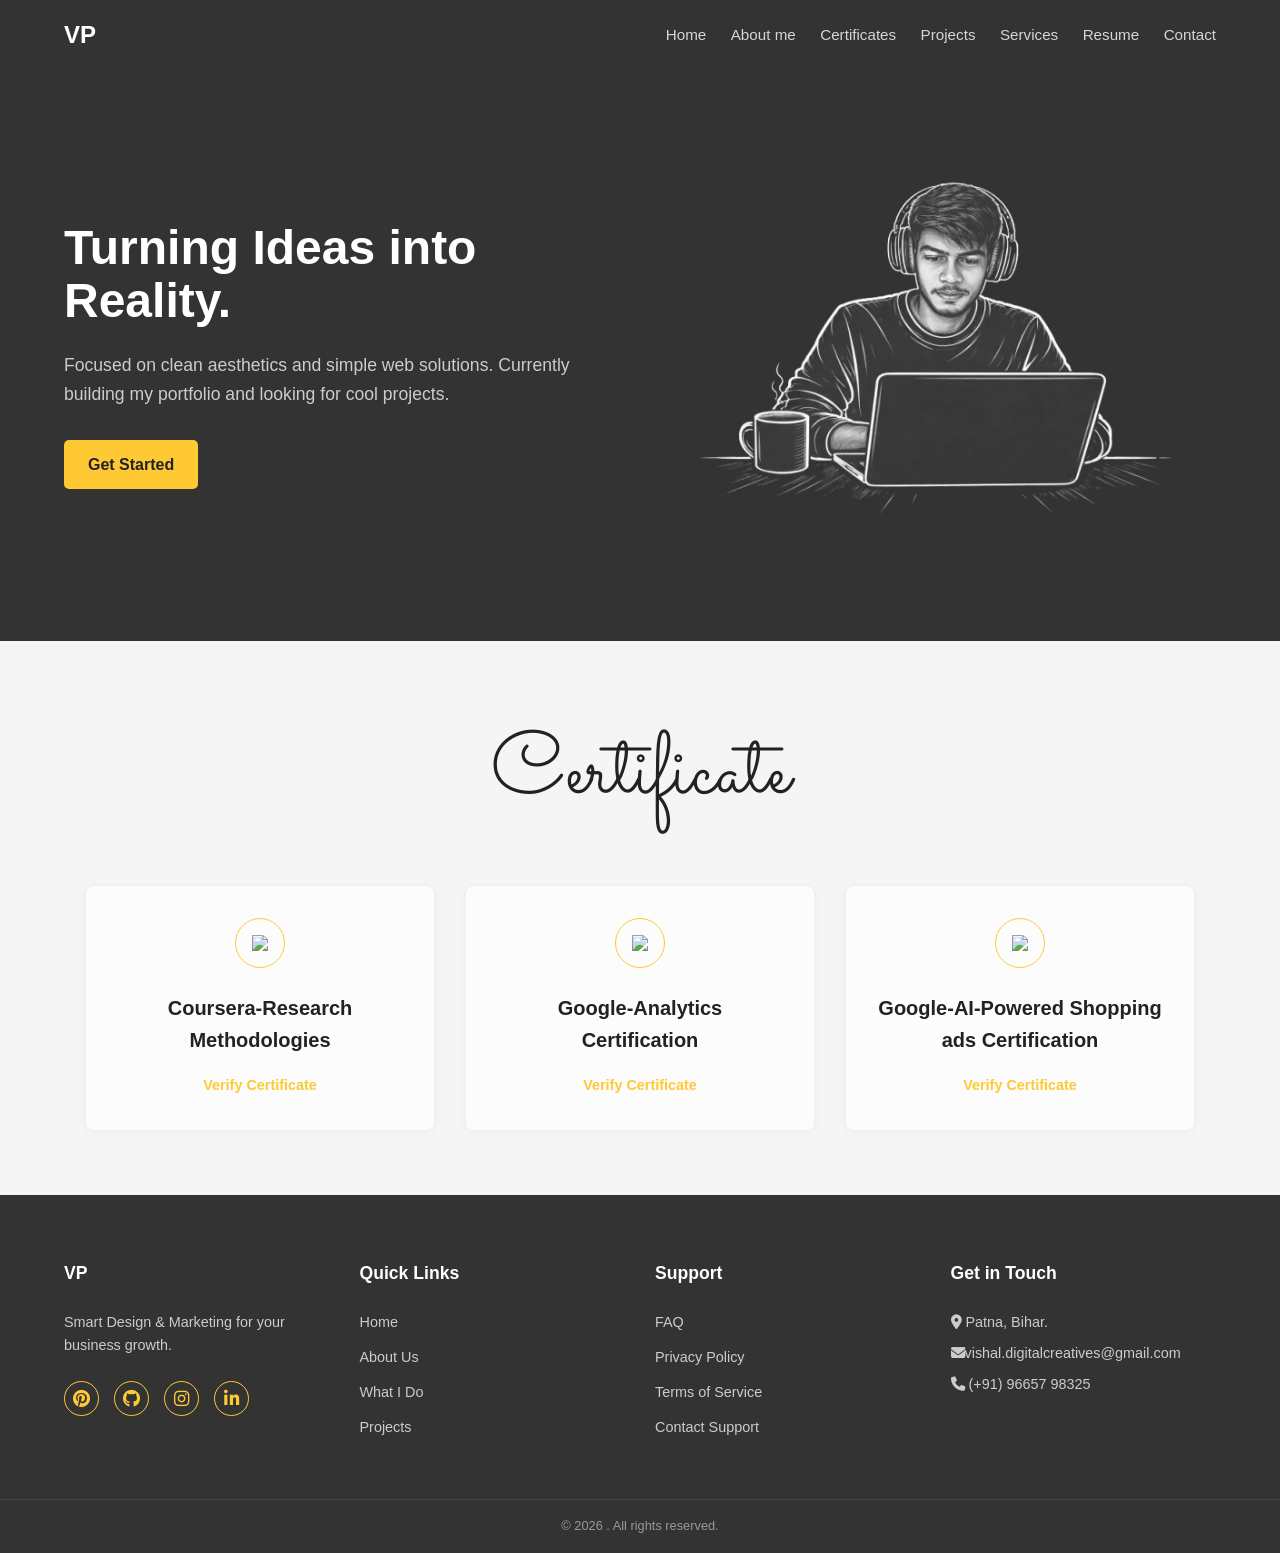
==== certificate.html @ ffff6aba "added certificate page & updated about section image" ====
<!DOCTYPE html> <!-- This document is written in HTML5 -->
<head>
  
  <!-- UTF-8 supports all characters, symbols, and languages -->
  <meta charset="UTF-8">
  
  <!-- Ensure the website is responsive and fits the screen on all devices -->
  <meta name="viewpoint" content="width=device-width, initial-scale=1.0">
  <title>Protfolio Website</title>
  <link rel="stylesheet" href="style.css">
  <link rel="stylesheet" href="https://cdnjs.cloudflare.com/ajax/libs/font-awesome/6.5.2/css/all.min.css">
  <link href="https://fonts.googleapis.com/css2?family=Sacramento&display=swap" rel="stylesheet">
  <script src="https://cdn.jsdelivr.net/npm/simple-icons@v11/icons.min.js"></script>
</head>
<body>
    <header class="header">
        <div class="container nav-container">
            <div class="logo">VP</div>
            <nav class="nav">
                <a href="index.html">Home</a>
                <a href="#about">About me</a>
                <a href="certificate.html">Certificates</a>
                <a href="#projects">Projects</a>
                <a href="#services">Services</a>
                <a href="#resume">Resume</a>
                <a href="#contact">Contact</a>
            </nav>
        </div>
    </header>
	
	    <section class="hero-section" id="home">
        <div class="container hero-content">
            <div class="hero-text">
                <h1>Turning Ideas into Reality.</h1>
                <p>Focused on clean aesthetics and simple web solutions. Currently building my portfolio and looking for cool projects.</p>
                <a href="#" class="btn btn-primary">Get Started</a>
            </div>
            <div class="hero-image">
                <img src="laptop.png" alt="Myself">
            </div>
        </div>
    </section>
	
		    <section class="projects-section" id="projects">
        <div class="container">
            <h2 class="section-title">Certificate</h2>
            <div class="projects-grid">
                
                <div class="project-card">
                    <div class="project-icon"><img src="https://cdn.jsdelivr.net/npm/simple-icons/icons/coursera.svg"></div>
                    <h3>Coursera-Research Methodologies</h3>
                    <p></p>
                    <a href="https://www.coursera.org/account/accomplishments/verify/AVFJP89A1NLW" target="_blank" class="btn btn-link">Verify Certificate</a>
                </div>

                <div class="project-card">
                    <div class="project-icon"><img src="https://cdn.jsdelivr.net/npm/simple-icons/icons/google.svg"></div>
                    <h3>Google-Analytics Certification</h3>
                    <p></p>
                    <a href="https://coursera.org/verify/XYZ" target="_blank" class="btn btn-link">Verify Certificate</a>
                </div>

                <div class="project-card">
                   <div class="project-icon"><img src="https://cdn.jsdelivr.net/npm/simple-icons/icons/meta.svg"></div>
                    <h3>Google-AI-Powered Shopping ads Certification</h3>
                    <p></p>
                    <a href="https://coursera.org/verify/XYZ" target="_blank" class="btn btn-link">Verify Certificate</a>
                </div>


            </div>
        </div>
    </section>
	
    <footer class="footer" id="contact">
        <div class="container footer-grid">
            
            <div class="footer-column brand-info">
                <h3>VP</h3>
                <p>Smart Design & Marketing for your business growth.</p>
                <div class="social-links">
                    <a href="https://in.pinterest.com/Master_Alchemist_0vo/" aria-label="Pinterest"><i class="fab fa-pinterest"></i></a>
                    <a href="https://github.com/COdEmAsK-Ov0" aria-label="Github"><i class="fab fa-github"></i></a>
                    <a href="https://www.instagram.com/vi.digitalcreatives/" aria-label="Instagram"><i class="fab fa-instagram"></i></a>
                    <a href="https://www.linkedin.com/in/vishal-prasad-006499214/" aria-label="LinkedIn"><i class="fab fa-linkedin-in"></i></a>
                </div>
            </div>

            <div class="footer-column">
                <h4>Quick Links</h4>
                <ul>
                    <li><a href="#home">Home</a></li>
                    <li><a href="#about">About Us</a></li>
                    <li><a href="#services">What I Do</a></li>
                    <li><a href="#projects">Projects</a></li>
                </ul>
            </div>

            <div class="footer-column">
                <h4>Support</h4>
                <ul>
                    <li><a href="#">FAQ</a></li>
                    <li><a href="#">Privacy Policy</a></li>
                    <li><a href="#">Terms of Service</a></li>
                    <li><a href="#contact">Contact Support</a></li>
                </ul>
            </div>

            <div class="footer-column contact-info">
                <h4>Get in Touch</h4>
                <p><i class="fas fa-map-marker-alt"></i> Patna, Bihar.</p>
                <p><i class="fas fa-envelope"></i><a href="mailto:vishal.digitalcreatives@gmail.com">vishal.digitalcreatives@gmail.com</a></p>
                <p><i class="fas fa-phone"></i> (+91) 96657 98325</p>
            </div>

        </div>

        <div class="footer-bottom">
            <p>&copy; 2026 . All rights reserved.</p>
        </div>
    </footer>
</body>
</html>
---- style.css ----
:root {
    --color-dark: #222222;
    --color-light-dark: #333333;
    --color-white: #ffffff;
    --color-gray: #f5f5f5;
    --color-text: #666666;
    --color-primary: #ffc933; /* The golden/yellow button color */
    --color-link: #333333;
    --color-rating: #ffc933;
}

*{
	box-sizing: border-box;
	margin: 0;
	padding: 0;
}

body {
    font-family: sans-serif;
    line-height: 1.6;
    color: var(--color-text);
    background-color: var(--color-white);
}

.container {
    width: 90%;
    max-width: 1200px; /* Standard website width */
    margin: 0 auto;
}

h1, h2, h3 {
    color: var(--color-dark);
    margin-bottom: 1rem;
    font-weight: 700;
}

h1 { font-size: 3rem; }
h2 { font-size: 2rem; }
h3 { font-size: 1.25rem; }

a {
    text-decoration: none;
    color: var(--color-link);
}

/* --- 2. Button Styles --- */
.btn {
    display: inline-block;
    padding: 0.75rem 1.5rem;
    border-radius: 5px;
    font-weight: 600;
    transition: background-color 0.3s;
    text-align: center;
}

.btn-primary {
    background-color: var(--color-primary);
    color: var(--color-dark);
    border: none;
}

.btn-primary:hover {
    background-color: #e6b72a; /* Slightly darker primary color */
}

.btn-secondary {
    /* Used in the About section */
    background-color: var(--color-primary);
    color: var(--color-dark);
    border: none;
}

.btn-link {
    /* Used in the Services cards */
    color: var(--color-primary);
    background: none;
    padding: 0;
    font-size: 0.9rem;
}

.btn-link:hover {
    color: #e6b72a;
}

/* --- 3. Header/Navigation --- */
.header {
    background-color: var(--color-light-dark);
    padding: 1rem 0;
    position: sticky;
    top: 0;
    z-index: 1000;
}

.nav-container {
    display: flex;
    justify-content: space-between;
    align-items: center;
}

.logo {
    color: var(--color-white);
    font-size: 1.5rem;
    font-weight: 700;
}

.nav a {
    color: var(--color-white);
    margin-left: 20px;
    font-size: 0.95rem;
    opacity: 0.8;
}
.nav a:hover {
    opacity: 1;
    color: var(--color-primary);
}

/* --- 4. Hero Section --- */
.hero-section {
    background-color: var(--color-light-dark);
    padding: 6rem 0;
    color: var(--color-white);
}

.hero-content {
    display: flex;
    align-items: center;
    justify-content: space-between;
    gap: 40px;
}

.hero-text {
    flex: 1;
    max-width: 50%;
}

.hero-text h1 {
    color: var(--color-white);
    line-height: 1.1;
    margin-bottom: 1.5rem;
}

.hero-text p {
    color: #cccccc;
    font-size: 1.1rem;
    margin-bottom: 2rem;
}

.hero-image {
    flex: 1;
    max-width: 50%;
    text-align: right;
}

.hero-image img {
    max-width: 100%;
    height: auto;
}

/* --- 5. About Section --- */
.about-section {
    padding: 4rem 0;
}

.about-container {
    display: flex;
    align-items: center;
    justify-content: space-between;
    gap: 40px;
}

.about-text {
    flex: 1;
    max-width: 50%;
}

.about-image {
    flex: 1;
    max-width: 50%;
}

.about-image img {
    max-width: 75%;
    height: auto;
    border-radius: 75% 50%; /* Optional: for a cleaner look */
}

.about-text p {
    margin-bottom: 1.5rem;
}

/* --- 6. Services Section --- */
/* --- 6. Projects Section (White Background) --- */
.projects-section {
    padding: 4rem 0;
    background-color: var(--color-gray); /* Pure white to stand out */
}

.projects-grid {
    display: flex;
    gap: 30px;
    justify-content: center;
}

.project-card {
    background-color: #fcfcfc; /* Very subtle off-white for the card */
    padding: 2rem;
    border-radius: 8px;
    border: 1px solid #eee; /* Light border so cards are visible on white */
    box-shadow: 0 2px 8px rgba(0, 0, 0, 0.03);
    flex: 1;
    max-width: 350px;
    text-align: center;
}

/* --- 7. Services Section (Gray Background) --- */
.services-section {
    padding: 4rem 0;
    background-color: var(--color-white); /* Light gray background */
}

.services-grid {
    display: flex;
    gap: 30px;
    justify-content: center;
}

.service-card {
    background-color: var(--color-white); /* White cards to pop off the gray */
    padding: 2rem;
    border-radius: 8px;
	border: 1px solid #b3b3b3;
    box-shadow: 0 4px 12px rgba(0, 0, 0.20, 0.30);
    flex: 1;
    max-width: 350px;
    text-align: center;
}

/* --- Shared Elements (Icons & Titles) --- */
.section-title {
    text-align: center;
    margin-bottom: 3rem;
}

.service-icon, .project-icon {
    font-size: 1.5rem; /* Adjusted slightly for Font Awesome */
    color: var(--color-primary);
    width: 50px;
    height: 50px;
    border: 1px solid var(--color-primary);
    border-radius: 50%;
    display: flex;
    align-items: center;
    justify-content: center;
    margin: 0 auto 1.5rem;
}

.service-card:hover, .project-card:hover {
    transform: translateY(-5px); /* Moves card up 5 pixels*/
	box-shadow: 0 8px 16px rgba(0, 0, 0, 0.3); /* Deeper shadow*/
	transition: all 0.3s ease; /* Makes the movement smooth */
}

/* --- 7. Responsive Adjustments (For smaller screens) --- */
@media (max-width: 768px) {
    
    h1 { font-size: 2rem; }
    
    .hero-content, 
    .about-container, 
    .services-grid {
        flex-direction: column;
        text-align: center;
    }

    .hero-text, 
    .about-text, 
    .hero-image, 
    .about-image {
        max-width: 100%;
    }
    
    /* Reverse the order of text and image in the About section on mobile */
    .about-container {
        flex-direction: column-reverse;
    }

    .hero-section {
        padding: 3rem 0;
    }

    .nav {
        display: none; /* Hide navigation on small screens, a common pattern */
    }
    
    .nav-container {
        justify-content: center;
    }
}

/* --- 8. Testimonials Section (Basic Styling) --- */
.testimonials-section {
    padding: 4rem 0;
    text-align: center;
}

/* --- 9. Footer Section --- */
.footer {
    background-color: var(--color-light-dark);
    color: var(--color-white);
    padding-top: 4rem;
    font-size: 0.9rem;
}

.footer-grid {
    display: flex;
    justify-content: space-between;
    gap: 30px;
    padding-bottom: 3rem;
    flex-wrap: wrap; /* Allows columns to wrap on smaller screens */
}

.footer-column {
    flex: 1;
    min-width: 180px; /* Ensures columns don't get too narrow */
}

.footer-column h3, .footer-column h4 {
    color: var(--color-white);
    margin-bottom: 1.5rem;
    font-weight: 600;
    font-size: 1.1rem;
}

.footer-column p {
    color: #cccccc;
    margin-bottom: 0.5rem;
}

.footer-column ul {
    list-style: none;
}

.footer-column ul li {
    margin-bottom: 0.75rem;
}

.footer-column a {
    color: #cccccc;
    transition: color 0.3s;
}

.footer-column a:hover {
    color: var(--color-primary); /* Golden hover effect */
}

/* Social Icons */
.social-links {
    margin-top: 1.5rem;
    display: flex;
    gap: 15px;
}

.social-links a {
    color: var(--color-primary);
    font-size: 1.1rem;
    border: 1px solid var(--color-primary);
    width: 35px;
    height: 35px;
    border-radius: 50%;
    display: flex;
    align-items: center;
    justify-content: center;
}

.social-links a:hover {
    background-color: var(--color-primary);
    color: var(--color-dark);
}

/* Footer Bottom Copyright */
.footer-bottom {
    text-align: center;
    padding: 1rem 0;
    border-top: 1px solid #444444; /* Subtle line above copyright */
}

.footer-bottom p {
    color: #999999;
    margin: 0;
    font-size: 0.8rem;
}

/* Update Responsive Section for Footer */
@media (max-width: 768px) {
    /* Existing rules are here... */
    
    .footer-grid {
        flex-direction: column;
        text-align: center;
        gap: 3rem;
    }
    
    .footer-column {
        min-width: 100%;
    }

    .social-links {
        justify-content: center;
    }
}
.section-title {
    font-family: 'Sacramento', cursive;
    font-size: 5.5rem;      /* Bigger to take up space */
    font-weight: 500;
    color: #222;            /* Deep black/gray for high contrast */
    margin-bottom: 2.5rem;
    text-align: center;
    display: block;
    width: 100%;
}
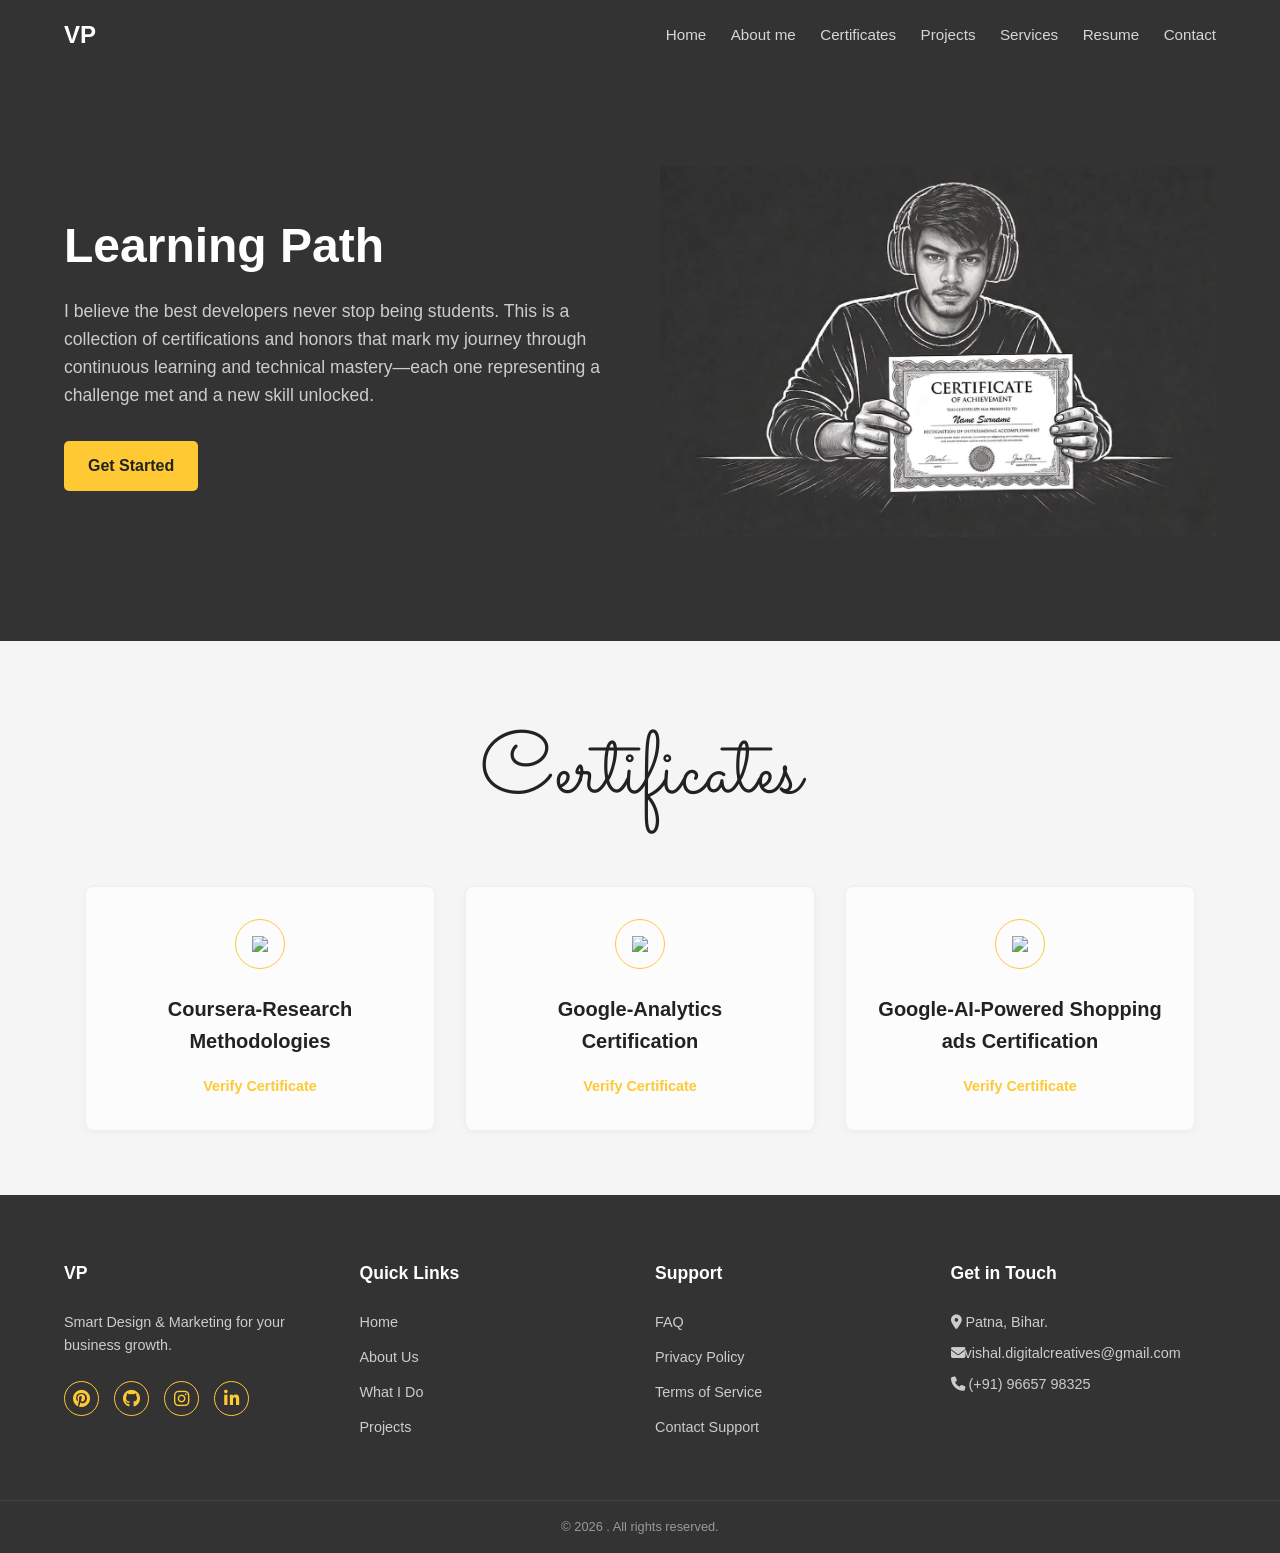
==== commit 02617990: "updated certificate page" ====
--- a/certificate.html
+++ b/certificate.html
@@ -31,19 +31,19 @@
 	    <section class="hero-section" id="home">
         <div class="container hero-content">
             <div class="hero-text">
-                <h1>Turning Ideas into Reality.</h1>
-                <p>Focused on clean aesthetics and simple web solutions. Currently building my portfolio and looking for cool projects.</p>
+                <h1>Learning Path</h1>
+                <p>I believe the best developers never stop being students. This is a collection of certifications and honors that mark my journey through continuous learning and technical mastery—each one representing a challenge met and a new skill unlocked.</p>
                 <a href="#" class="btn btn-primary">Get Started</a>
             </div>
             <div class="hero-image">
-                <img src="laptop.png" alt="Myself">
+                <img src="certificate-image.jpeg" alt="Myself">
             </div>
         </div>
     </section>
 	
 		    <section class="projects-section" id="projects">
         <div class="container">
-            <h2 class="section-title">Certificate</h2>
+            <h2 class="section-title">Certificates</h2>
             <div class="projects-grid">
                 
                 <div class="project-card">
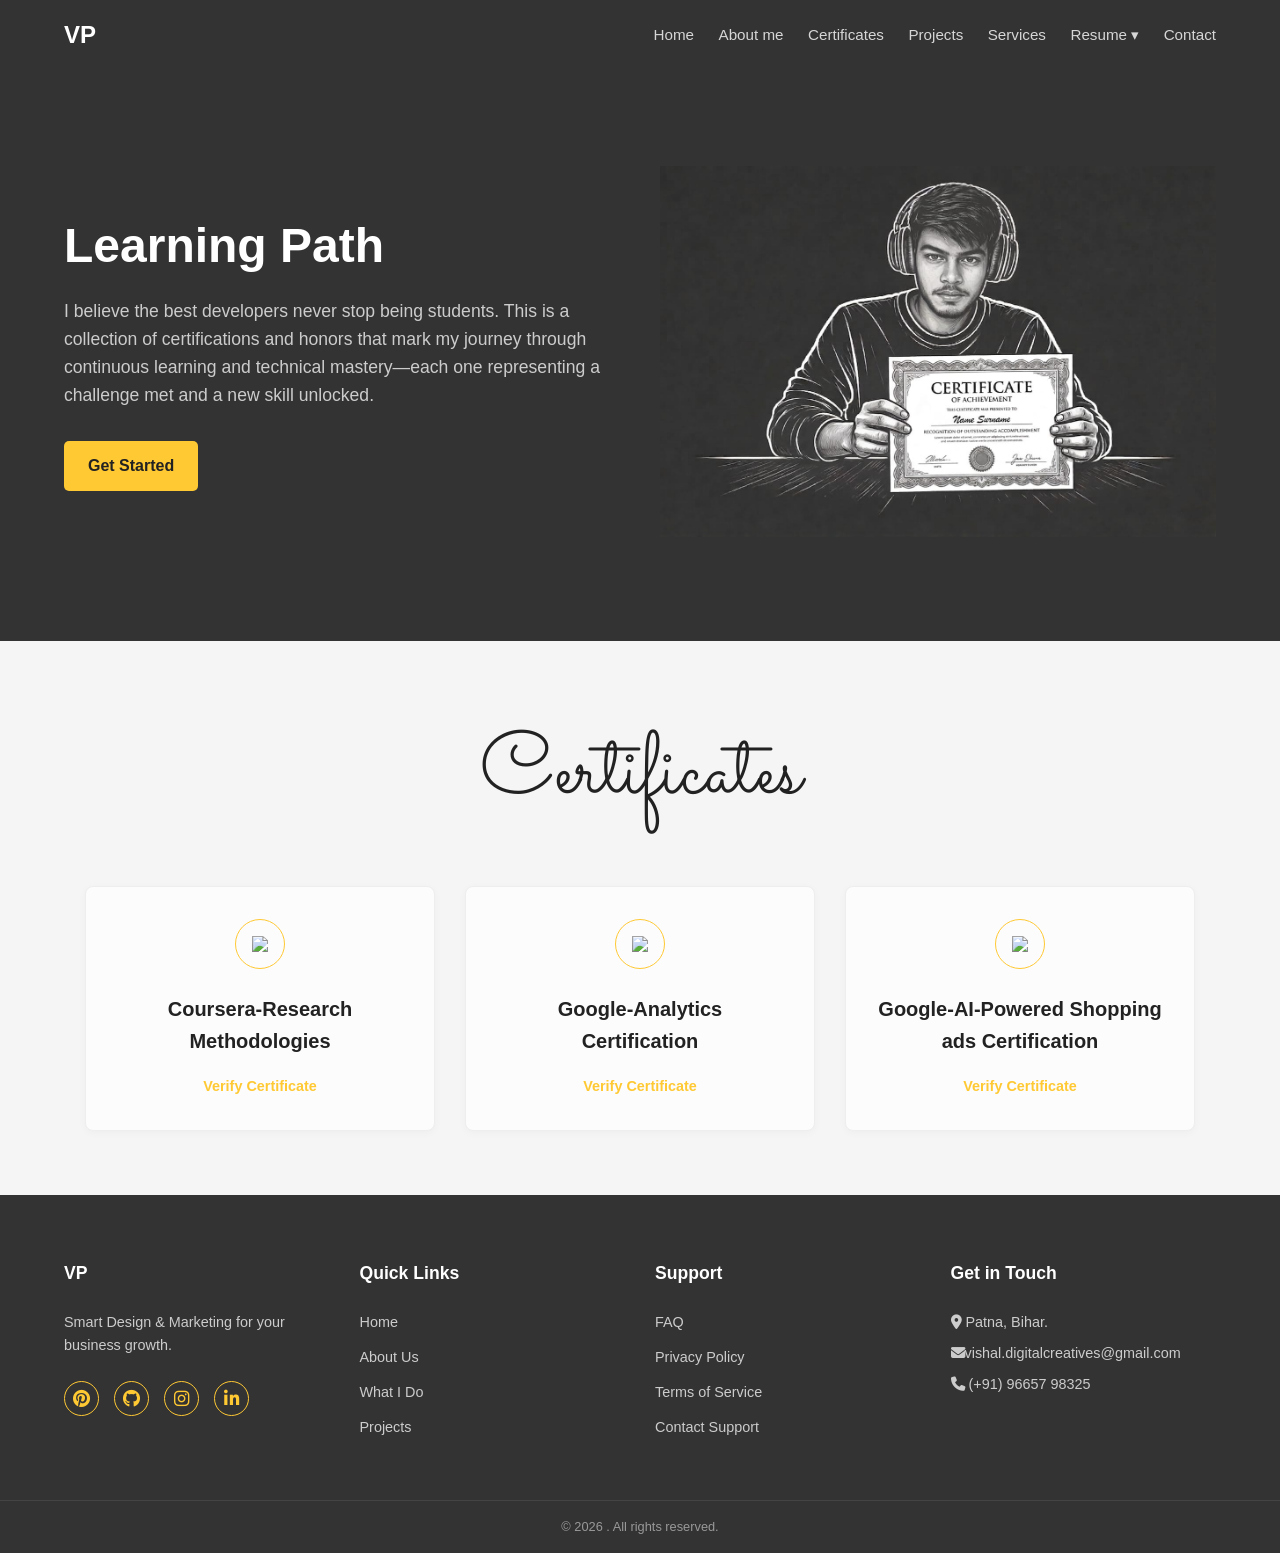
==== commit 998aa25f: "add resume dropdown with view/download" ====
--- a/certificate.html
+++ b/certificate.html
@@ -11,18 +11,26 @@
   <link rel="stylesheet" href="https://cdnjs.cloudflare.com/ajax/libs/font-awesome/6.5.2/css/all.min.css">
   <link href="https://fonts.googleapis.com/css2?family=Sacramento&display=swap" rel="stylesheet">
   <script src="https://cdn.jsdelivr.net/npm/simple-icons@v11/icons.min.js"></script>
+    <script src="script.js" defer></script>
 </head>
 <body>
     <header class="header">
         <div class="container nav-container">
             <div class="logo">VP</div>
             <nav class="nav">
-                <a href="index.html">Home</a>
+                <a href="#home">Home</a>
                 <a href="#about">About me</a>
                 <a href="certificate.html">Certificates</a>
-                <a href="#projects">Projects</a>
-                <a href="#services">Services</a>
-                <a href="#resume">Resume</a>
+                <a href="projects.html">Projects</a>
+                <a href="services.html">Services</a>
+                <div class="resume-dropdown">
+    <a href="#" onclick="toggleResumeMenu(event)">Resume ▾</a>
+    
+    <div id="resumeMenu" class="resume-menu">
+        <a href="resume.pdf" target="_blank">View</a>
+        <a href="resume.pdf" download>Download</a>
+    </div>
+</div>
                 <a href="#contact">Contact</a>
             </nav>
         </div>
--- a/style.css
+++ b/style.css
@@ -417,4 +417,42 @@
     text-align: center;
     display: block;
     width: 100%;
+}
+
+/*Resume dropdown*/
+.resume-dropdown {
+    position: relative;
+    display: inline-block;
+}
+
+.resume-menu {
+    display: none;
+    position: absolute;
+    top: 30px;
+    left: 0;
+    background: white;
+    min-width: max-content;
+	min-width: 120px;
+    box-shadow: 0 8px 16px rgba(0,0,0,0.2);
+    border-radius: 6px;
+    overflow: hidden;
+    z-index: 1000;
+	padding: 0;
+}
+
+.resume-menu a {
+    display: block;
+    padding: 10px 12px;
+	margin: 0;
+    text-decoration: none;
+    color: black;
+}
+
+.resume-menu a:hover {
+    background-color: var(--color-primary);
+    color: var(--color-dark);
+}
+
+.resume-menu.show {
+    display: block;
 }
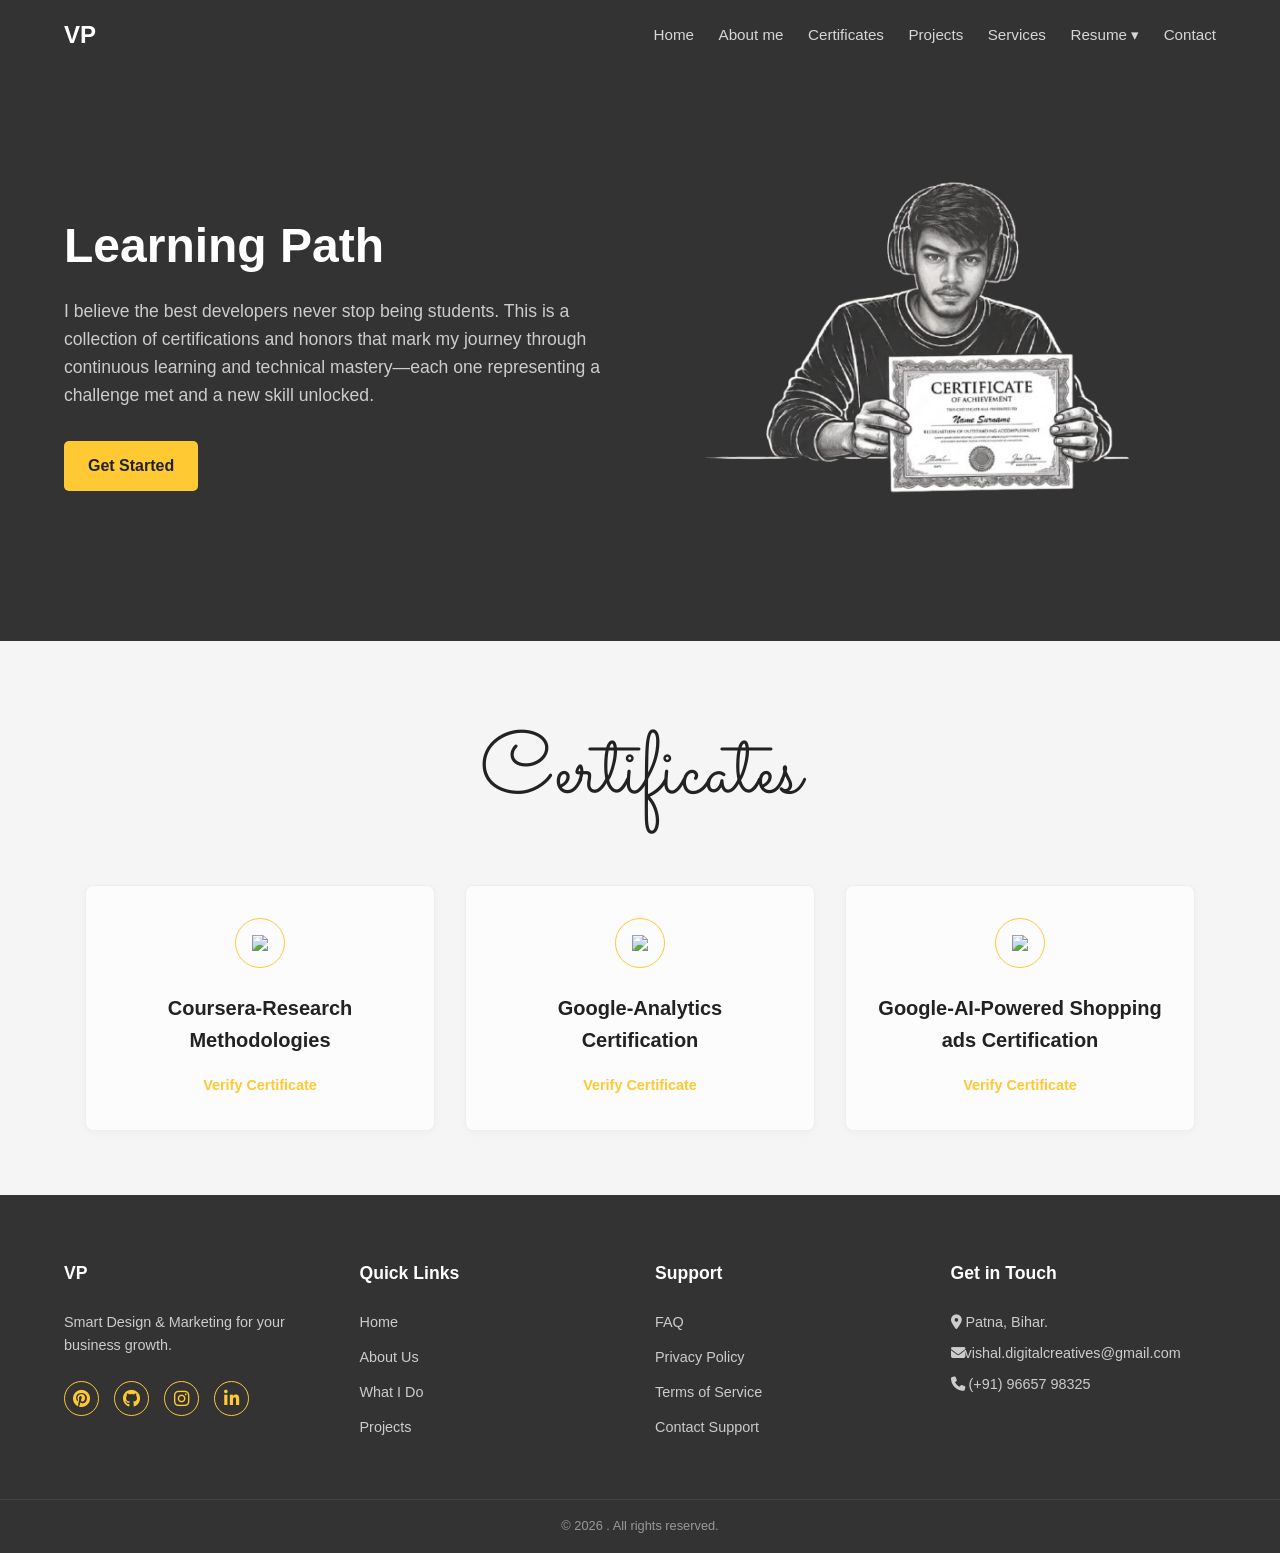
==== commit cc61e73d: "chore: organize project structure by creating assets folder and relocating css, js, images, and resu" ====
--- a/certificate.html
+++ b/certificate.html
@@ -7,18 +7,18 @@
   <!-- Ensure the website is responsive and fits the screen on all devices -->
   <meta name="viewpoint" content="width=device-width, initial-scale=1.0">
   <title>Protfolio Website</title>
-  <link rel="stylesheet" href="style.css">
+  <link rel="stylesheet" href="assets/css/style.css">
   <link rel="stylesheet" href="https://cdnjs.cloudflare.com/ajax/libs/font-awesome/6.5.2/css/all.min.css">
   <link href="https://fonts.googleapis.com/css2?family=Sacramento&display=swap" rel="stylesheet">
   <script src="https://cdn.jsdelivr.net/npm/simple-icons@v11/icons.min.js"></script>
-    <script src="script.js" defer></script>
+    <script src="assets/js/script.js" defer></script>
 </head>
 <body>
     <header class="header">
         <div class="container nav-container">
             <div class="logo">VP</div>
             <nav class="nav">
-                <a href="#home">Home</a>
+                <a href="index.html">Home</a>
                 <a href="#about">About me</a>
                 <a href="certificate.html">Certificates</a>
                 <a href="projects.html">Projects</a>
@@ -27,8 +27,8 @@
     <a href="#" onclick="toggleResumeMenu(event)">Resume ▾</a>
     
     <div id="resumeMenu" class="resume-menu">
-        <a href="resume.pdf" target="_blank">View</a>
-        <a href="resume.pdf" download>Download</a>
+        <a href="assets/documents/resume.pdf" target="_blank">View</a>
+        <a href="assets/documents/resume.pdf" download>Download</a>
     </div>
 </div>
                 <a href="#contact">Contact</a>
@@ -44,7 +44,7 @@
                 <a href="#" class="btn btn-primary">Get Started</a>
             </div>
             <div class="hero-image">
-                <img src="certificate-image.jpeg" alt="Myself">
+                <img src="assets/images/certificate-image.png" alt="certificate-image">
             </div>
         </div>
     </section>
--- a/assets/css/style.css
+++ b/assets/css/style.css
@@ -0,0 +1,458 @@
+:root {
+    --color-dark: #222222;
+    --color-light-dark: #333333;
+    --color-white: #ffffff;
+    --color-gray: #f5f5f5;
+    --color-text: #666666;
+    --color-primary: #ffc933; /* The golden/yellow button color */
+    --color-link: #333333;
+    --color-rating: #ffc933;
+}
+
+*{
+	box-sizing: border-box;
+	margin: 0;
+	padding: 0;
+}
+
+body {
+    font-family: sans-serif;
+    line-height: 1.6;
+    color: var(--color-text);
+    background-color: var(--color-white);
+}
+
+.container {
+    width: 90%;
+    max-width: 1200px; /* Standard website width */
+    margin: 0 auto;
+}
+
+h1, h2, h3 {
+    color: var(--color-dark);
+    margin-bottom: 1rem;
+    font-weight: 700;
+}
+
+h1 { font-size: 3rem; }
+h2 { font-size: 2rem; }
+h3 { font-size: 1.25rem; }
+
+a {
+    text-decoration: none;
+    color: var(--color-link);
+}
+
+/* --- 2. Button Styles --- */
+.btn {
+    display: inline-block;
+    padding: 0.75rem 1.5rem;
+    border-radius: 5px;
+    font-weight: 600;
+    transition: background-color 0.3s;
+    text-align: center;
+}
+
+.btn-primary {
+    background-color: var(--color-primary);
+    color: var(--color-dark);
+    border: none;
+}
+
+.btn-primary:hover {
+    background-color: #e6b72a; /* Slightly darker primary color */
+}
+
+.btn-secondary {
+    /* Used in the About section */
+    background-color: var(--color-primary);
+    color: var(--color-dark);
+    border: none;
+}
+
+.btn-link {
+    /* Used in the Services cards */
+    color: var(--color-primary);
+    background: none;
+    padding: 0;
+    font-size: 0.9rem;
+}
+
+.btn-link:hover {
+    color: #e6b72a;
+}
+
+/* --- 3. Header/Navigation --- */
+.header {
+    background-color: var(--color-light-dark);
+    padding: 1rem 0;
+    position: sticky;
+    top: 0;
+    z-index: 1000;
+}
+
+.nav-container {
+    display: flex;
+    justify-content: space-between;
+    align-items: center;
+}
+
+.logo {
+    color: var(--color-white);
+    font-size: 1.5rem;
+    font-weight: 700;
+}
+
+.nav a {
+    color: var(--color-white);
+    margin-left: 20px;
+    font-size: 0.95rem;
+    opacity: 0.8;
+}
+.nav a:hover {
+    opacity: 1;
+    color: var(--color-primary);
+}
+
+/* --- 4. Hero Section --- */
+.hero-section {
+    background-color: var(--color-light-dark);
+    padding: 6rem 0;
+    color: var(--color-white);
+}
+
+.hero-content {
+    display: flex;
+    align-items: center;
+    justify-content: space-between;
+    gap: 40px;
+}
+
+.hero-text {
+    flex: 1;
+    max-width: 50%;
+}
+
+.hero-text h1 {
+    color: var(--color-white);
+    line-height: 1.1;
+    margin-bottom: 1.5rem;
+}
+
+.hero-text p {
+    color: #cccccc;
+    font-size: 1.1rem;
+    margin-bottom: 2rem;
+}
+
+.hero-image {
+    flex: 1;
+    max-width: 50%;
+    text-align: right;
+}
+
+.hero-image img {
+    max-width: 100%;
+    height: auto;
+}
+
+/* --- 5. About Section --- */
+.about-section {
+    padding: 4rem 0;
+}
+
+.about-container {
+    display: flex;
+    align-items: center;
+    justify-content: space-between;
+    gap: 40px;
+}
+
+.about-text {
+    flex: 1;
+    max-width: 50%;
+}
+
+.about-image {
+    flex: 1;
+    max-width: 50%;
+}
+
+.about-image img {
+    max-width: 75%;
+    height: auto;
+    border-radius: 75% 50%; /* Optional: for a cleaner look */
+}
+
+.about-text p {
+    margin-bottom: 1.5rem;
+}
+
+/* --- 6. Services Section --- */
+/* --- 6. Projects Section (White Background) --- */
+.projects-section {
+    padding: 4rem 0;
+    background-color: var(--color-gray); /* Pure white to stand out */
+}
+
+.projects-grid {
+    display: flex;
+    gap: 30px;
+    justify-content: center;
+}
+
+.project-card {
+    background-color: #fcfcfc; /* Very subtle off-white for the card */
+    padding: 2rem;
+    border-radius: 8px;
+    border: 1px solid #eee; /* Light border so cards are visible on white */
+    box-shadow: 0 2px 8px rgba(0, 0, 0, 0.03);
+    flex: 1;
+    max-width: 350px;
+    text-align: center;
+}
+
+/* --- 7. Services Section (Gray Background) --- */
+.services-section {
+    padding: 4rem 0;
+    background-color: var(--color-white); /* Light gray background */
+}
+
+.services-grid {
+    display: flex;
+    gap: 30px;
+    justify-content: center;
+}
+
+.service-card {
+    background-color: var(--color-white); /* White cards to pop off the gray */
+    padding: 2rem;
+    border-radius: 8px;
+	border: 1px solid #b3b3b3;
+    box-shadow: 0 4px 12px rgba(0, 0, 0.20, 0.30);
+    flex: 1;
+    max-width: 350px;
+    text-align: center;
+}
+
+/* --- Shared Elements (Icons & Titles) --- */
+.section-title {
+    text-align: center;
+    margin-bottom: 3rem;
+}
+
+.service-icon, .project-icon {
+    font-size: 1.5rem; /* Adjusted slightly for Font Awesome */
+    color: var(--color-primary);
+    width: 50px;
+    height: 50px;
+    border: 1px solid var(--color-primary);
+    border-radius: 50%;
+    display: flex;
+    align-items: center;
+    justify-content: center;
+    margin: 0 auto 1.5rem;
+}
+
+.service-card:hover, .project-card:hover {
+    transform: translateY(-5px); /* Moves card up 5 pixels*/
+	box-shadow: 0 8px 16px rgba(0, 0, 0, 0.3); /* Deeper shadow*/
+	transition: all 0.3s ease; /* Makes the movement smooth */
+}
+
+/* --- 7. Responsive Adjustments (For smaller screens) --- */
+@media (max-width: 768px) {
+    
+    h1 { font-size: 2rem; }
+    
+    .hero-content, 
+    .about-container, 
+    .services-grid {
+        flex-direction: column;
+        text-align: center;
+    }
+
+    .hero-text, 
+    .about-text, 
+    .hero-image, 
+    .about-image {
+        max-width: 100%;
+    }
+    
+    /* Reverse the order of text and image in the About section on mobile */
+    .about-container {
+        flex-direction: column-reverse;
+    }
+
+    .hero-section {
+        padding: 3rem 0;
+    }
+
+    .nav {
+        display: none; /* Hide navigation on small screens, a common pattern */
+    }
+    
+    .nav-container {
+        justify-content: center;
+    }
+}
+
+/* --- 8. Testimonials Section (Basic Styling) --- */
+.testimonials-section {
+    padding: 4rem 0;
+    text-align: center;
+}
+
+/* --- 9. Footer Section --- */
+.footer {
+    background-color: var(--color-light-dark);
+    color: var(--color-white);
+    padding-top: 4rem;
+    font-size: 0.9rem;
+}
+
+.footer-grid {
+    display: flex;
+    justify-content: space-between;
+    gap: 30px;
+    padding-bottom: 3rem;
+    flex-wrap: wrap; /* Allows columns to wrap on smaller screens */
+}
+
+.footer-column {
+    flex: 1;
+    min-width: 180px; /* Ensures columns don't get too narrow */
+}
+
+.footer-column h3, .footer-column h4 {
+    color: var(--color-white);
+    margin-bottom: 1.5rem;
+    font-weight: 600;
+    font-size: 1.1rem;
+}
+
+.footer-column p {
+    color: #cccccc;
+    margin-bottom: 0.5rem;
+}
+
+.footer-column ul {
+    list-style: none;
+}
+
+.footer-column ul li {
+    margin-bottom: 0.75rem;
+}
+
+.footer-column a {
+    color: #cccccc;
+    transition: color 0.3s;
+}
+
+.footer-column a:hover {
+    color: var(--color-primary); /* Golden hover effect */
+}
+
+/* Social Icons */
+.social-links {
+    margin-top: 1.5rem;
+    display: flex;
+    gap: 15px;
+}
+
+.social-links a {
+    color: var(--color-primary);
+    font-size: 1.1rem;
+    border: 1px solid var(--color-primary);
+    width: 35px;
+    height: 35px;
+    border-radius: 50%;
+    display: flex;
+    align-items: center;
+    justify-content: center;
+}
+
+.social-links a:hover {
+    background-color: var(--color-primary);
+    color: var(--color-dark);
+}
+
+/* Footer Bottom Copyright */
+.footer-bottom {
+    text-align: center;
+    padding: 1rem 0;
+    border-top: 1px solid #444444; /* Subtle line above copyright */
+}
+
+.footer-bottom p {
+    color: #999999;
+    margin: 0;
+    font-size: 0.8rem;
+}
+
+/* Update Responsive Section for Footer */
+@media (max-width: 768px) {
+    /* Existing rules are here... */
+    
+    .footer-grid {
+        flex-direction: column;
+        text-align: center;
+        gap: 3rem;
+    }
+    
+    .footer-column {
+        min-width: 100%;
+    }
+
+    .social-links {
+        justify-content: center;
+    }
+}
+.section-title {
+    font-family: 'Sacramento', cursive;
+    font-size: 5.5rem;      /* Bigger to take up space */
+    font-weight: 500;
+    color: #222;            /* Deep black/gray for high contrast */
+    margin-bottom: 2.5rem;
+    text-align: center;
+    display: block;
+    width: 100%;
+}
+
+/*Resume dropdown*/
+.resume-dropdown {
+    position: relative;
+    display: inline-block;
+}
+
+.resume-menu {
+    display: none;
+    position: absolute;
+    top: 30px;
+    left: 0;
+    background: white;
+    min-width: max-content;
+	min-width: 120px;
+    box-shadow: 0 8px 16px rgba(0,0,0,0.2);
+    border-radius: 6px;
+    overflow: hidden;
+    z-index: 1000;
+	padding: 0;
+}
+
+.resume-menu a {
+    display: block;
+    padding: 10px 12px;
+	margin: 0;
+    text-decoration: none;
+    color: black;
+}
+
+.resume-menu a:hover {
+    background-color: var(--color-primary);
+    color: var(--color-dark);
+}
+
+.resume-menu.show {
+    display: block;
+}
